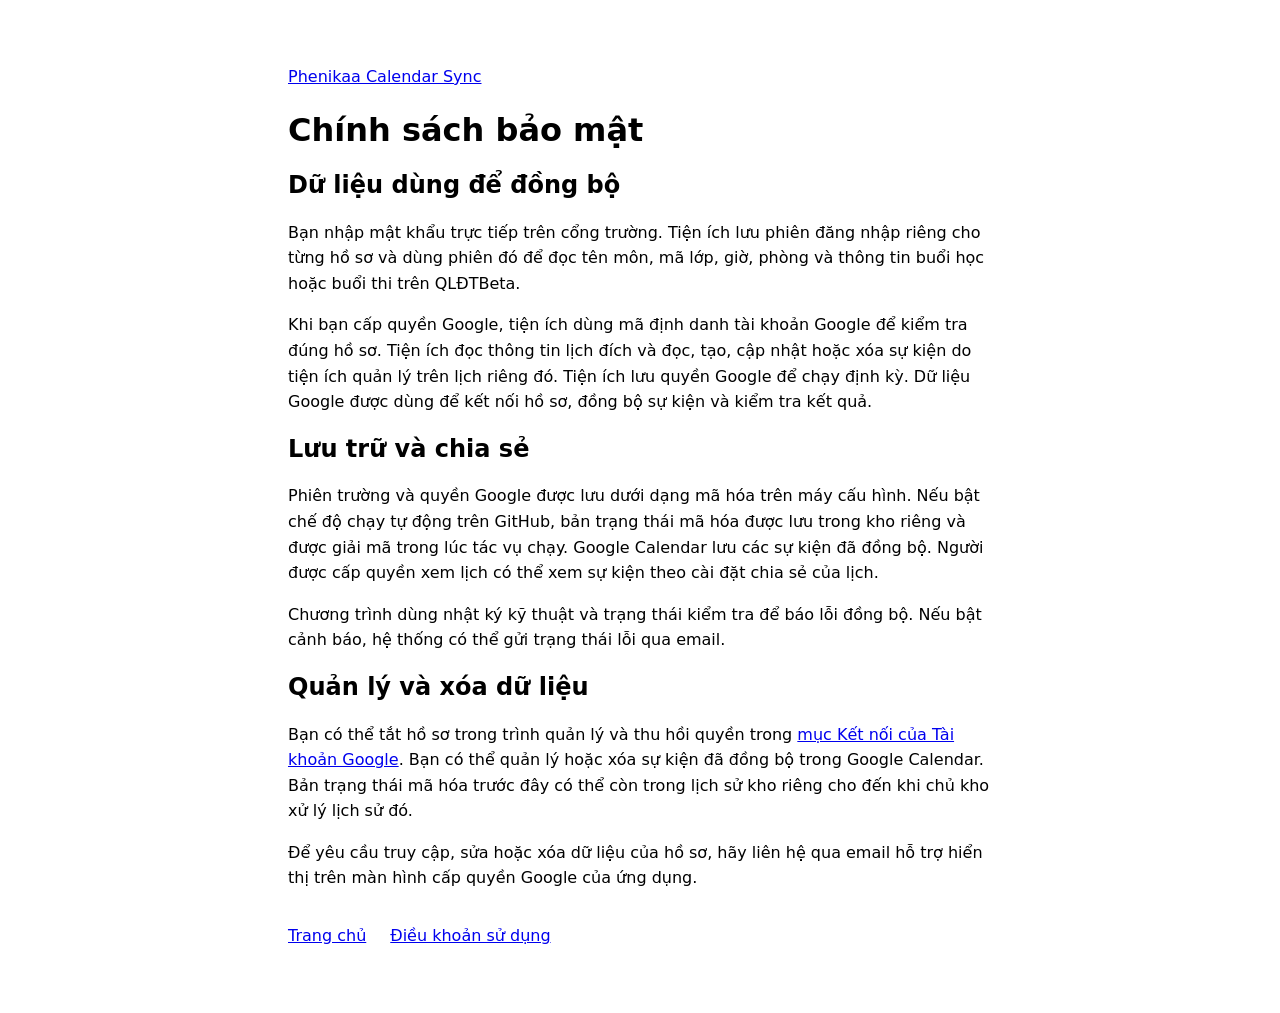
==== chinh-sach-bao-mat.html @ bd346487 "Publish Phenikaa Calendar Sync information" ====
<!doctype html>
<html lang="vi">
<head>
  <meta charset="utf-8">
  <meta name="viewport" content="width=device-width, initial-scale=1">
  <title>Chính sách bảo mật | Phenikaa Calendar Sync</title>
  <link rel="stylesheet" href="style.css">
</head>
<body>
  <main>
    <a href="index.html">Phenikaa Calendar Sync</a>
    <h1>Chính sách bảo mật</h1>

    <h2>Dữ liệu dùng để đồng bộ</h2>
    <p>Bạn nhập mật khẩu trực tiếp trên cổng trường. Tiện ích lưu phiên đăng nhập riêng cho từng hồ sơ và dùng phiên đó để đọc tên môn, mã lớp, giờ, phòng và thông tin buổi học hoặc buổi thi trên QLĐTBeta.</p>
    <p>Khi bạn cấp quyền Google, tiện ích dùng mã định danh tài khoản Google để kiểm tra đúng hồ sơ. Tiện ích đọc thông tin lịch đích và đọc, tạo, cập nhật hoặc xóa sự kiện do tiện ích quản lý trên lịch riêng đó. Tiện ích lưu quyền Google để chạy định kỳ. Dữ liệu Google được dùng để kết nối hồ sơ, đồng bộ sự kiện và kiểm tra kết quả.</p>

    <h2>Lưu trữ và chia sẻ</h2>
    <p>Phiên trường và quyền Google được lưu dưới dạng mã hóa trên máy cấu hình. Nếu bật chế độ chạy tự động trên GitHub, bản trạng thái mã hóa được lưu trong kho riêng và được giải mã trong lúc tác vụ chạy. Google Calendar lưu các sự kiện đã đồng bộ. Người được cấp quyền xem lịch có thể xem sự kiện theo cài đặt chia sẻ của lịch.</p>
    <p>Chương trình dùng nhật ký kỹ thuật và trạng thái kiểm tra để báo lỗi đồng bộ. Nếu bật cảnh báo, hệ thống có thể gửi trạng thái lỗi qua email.</p>

    <h2>Quản lý và xóa dữ liệu</h2>
    <p>Bạn có thể tắt hồ sơ trong trình quản lý và thu hồi quyền trong <a href="https://myaccount.google.com/connections">mục Kết nối của Tài khoản Google</a>. Bạn có thể quản lý hoặc xóa sự kiện đã đồng bộ trong Google Calendar. Bản trạng thái mã hóa trước đây có thể còn trong lịch sử kho riêng cho đến khi chủ kho xử lý lịch sử đó.</p>
    <p>Để yêu cầu truy cập, sửa hoặc xóa dữ liệu của hồ sơ, hãy liên hệ qua email hỗ trợ hiển thị trên màn hình cấp quyền Google của ứng dụng.</p>

    <nav aria-label="Thông tin ứng dụng">
      <a href="index.html">Trang chủ</a>
      <a href="dieu-khoan.html">Điều khoản sử dụng</a>
    </nav>
  </main>
</body>
</html>
---- style.css ----
:root {
  color-scheme: light dark;
  font-family: system-ui, sans-serif;
  line-height: 1.6;
}

body {
  margin: 0;
}

main {
  max-width: 44rem;
  margin-inline: auto;
  padding: clamp(1.25rem, 6vw, 4rem);
}

h1, h2 {
  line-height: 1.2;
}

nav {
  display: flex;
  flex-wrap: wrap;
  gap: 0.75rem 1.5rem;
  margin-block-start: 2rem;
}
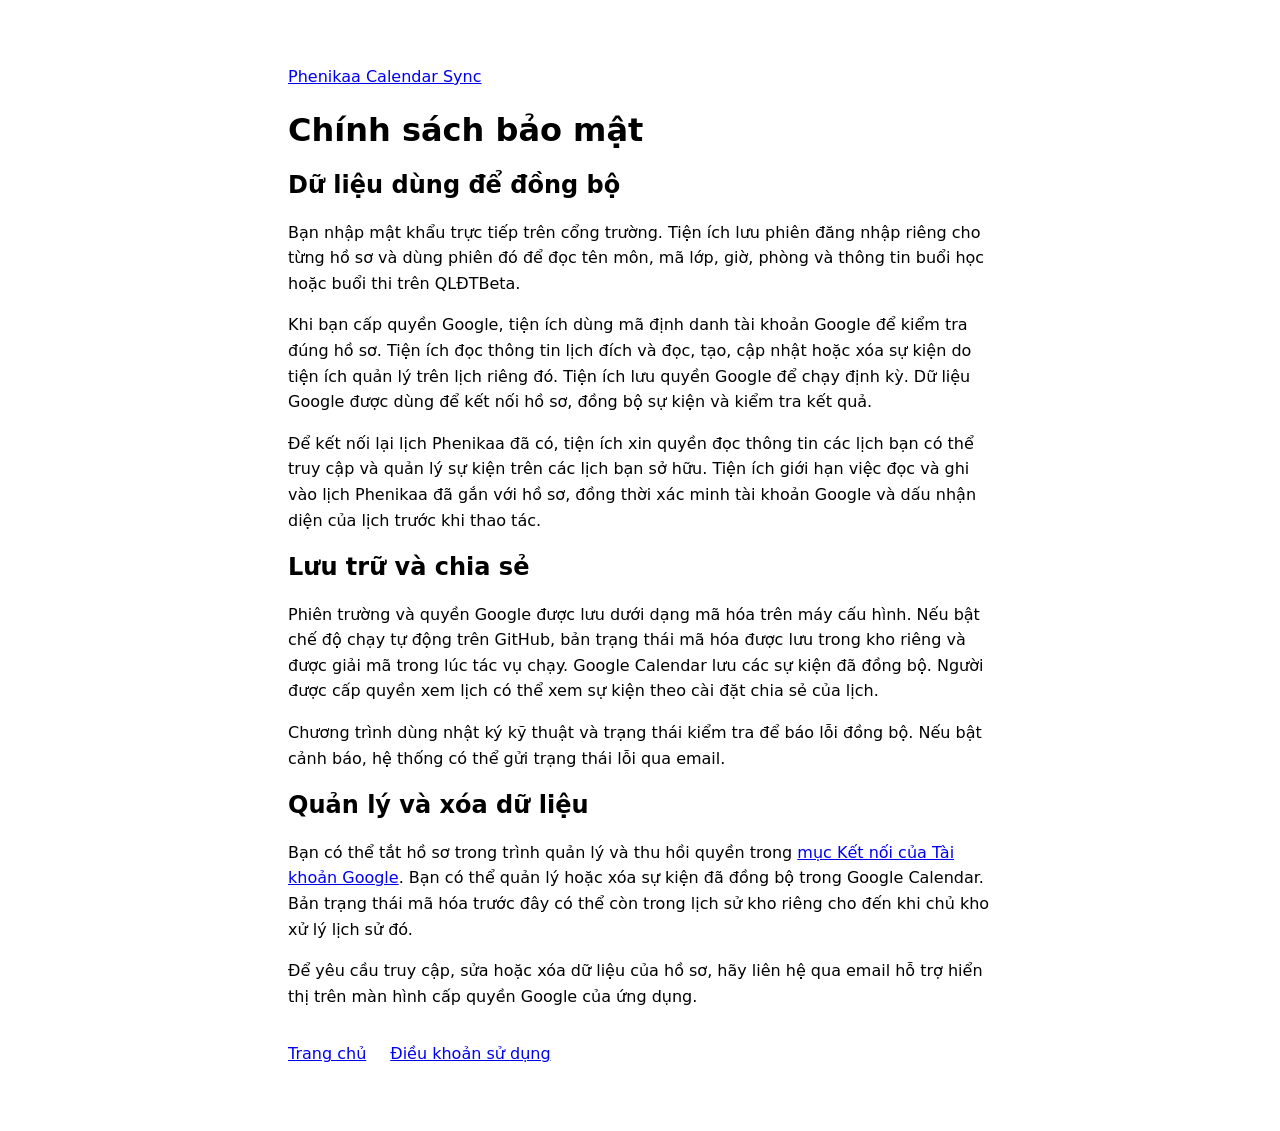
==== commit fe8f02aa: "Describe access for existing Phenikaa calendars" ====
--- a/chinh-sach-bao-mat.html
+++ b/chinh-sach-bao-mat.html
@@ -14,6 +14,7 @@
     <h2>Dữ liệu dùng để đồng bộ</h2>
     <p>Bạn nhập mật khẩu trực tiếp trên cổng trường. Tiện ích lưu phiên đăng nhập riêng cho từng hồ sơ và dùng phiên đó để đọc tên môn, mã lớp, giờ, phòng và thông tin buổi học hoặc buổi thi trên QLĐTBeta.</p>
     <p>Khi bạn cấp quyền Google, tiện ích dùng mã định danh tài khoản Google để kiểm tra đúng hồ sơ. Tiện ích đọc thông tin lịch đích và đọc, tạo, cập nhật hoặc xóa sự kiện do tiện ích quản lý trên lịch riêng đó. Tiện ích lưu quyền Google để chạy định kỳ. Dữ liệu Google được dùng để kết nối hồ sơ, đồng bộ sự kiện và kiểm tra kết quả.</p>
+    <p>Để kết nối lại lịch Phenikaa đã có, tiện ích xin quyền đọc thông tin các lịch bạn có thể truy cập và quản lý sự kiện trên các lịch bạn sở hữu. Tiện ích giới hạn việc đọc và ghi vào lịch Phenikaa đã gắn với hồ sơ, đồng thời xác minh tài khoản Google và dấu nhận diện của lịch trước khi thao tác.</p>
 
     <h2>Lưu trữ và chia sẻ</h2>
     <p>Phiên trường và quyền Google được lưu dưới dạng mã hóa trên máy cấu hình. Nếu bật chế độ chạy tự động trên GitHub, bản trạng thái mã hóa được lưu trong kho riêng và được giải mã trong lúc tác vụ chạy. Google Calendar lưu các sự kiện đã đồng bộ. Người được cấp quyền xem lịch có thể xem sự kiện theo cài đặt chia sẻ của lịch.</p>
